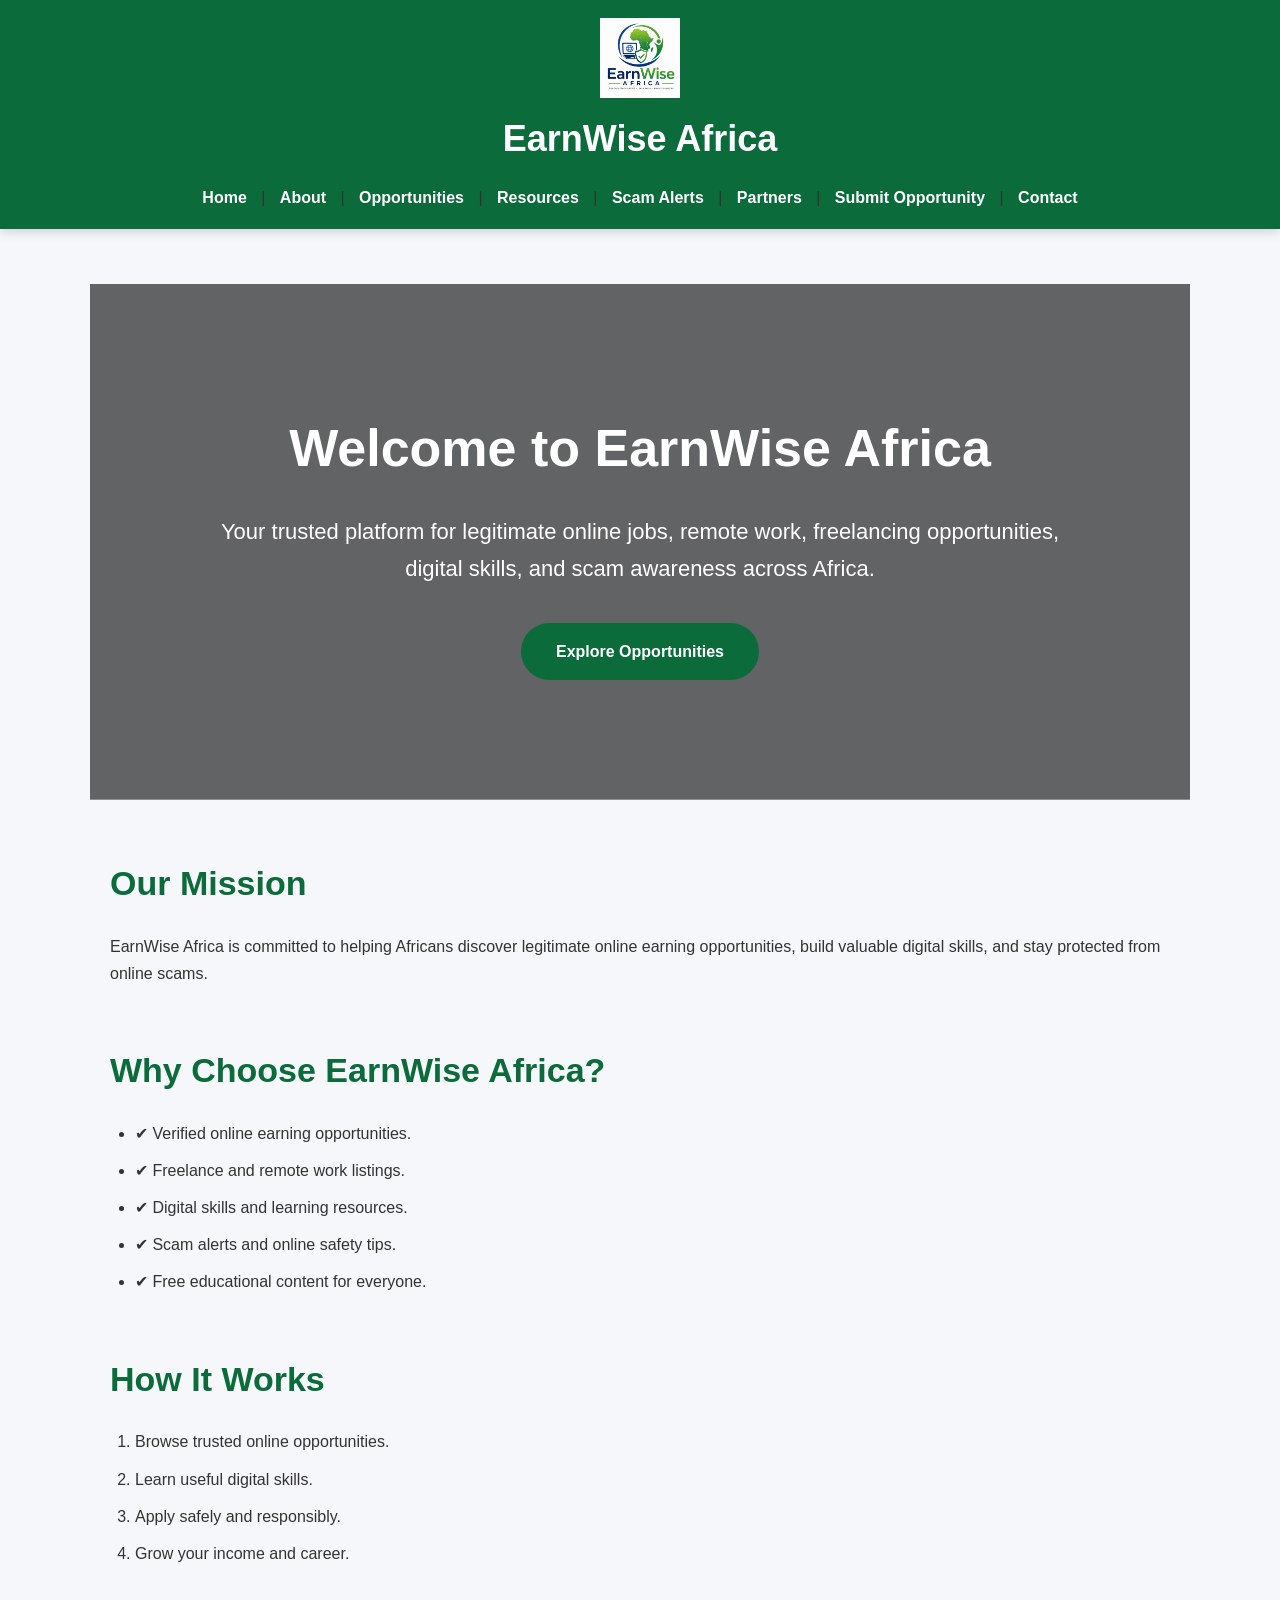
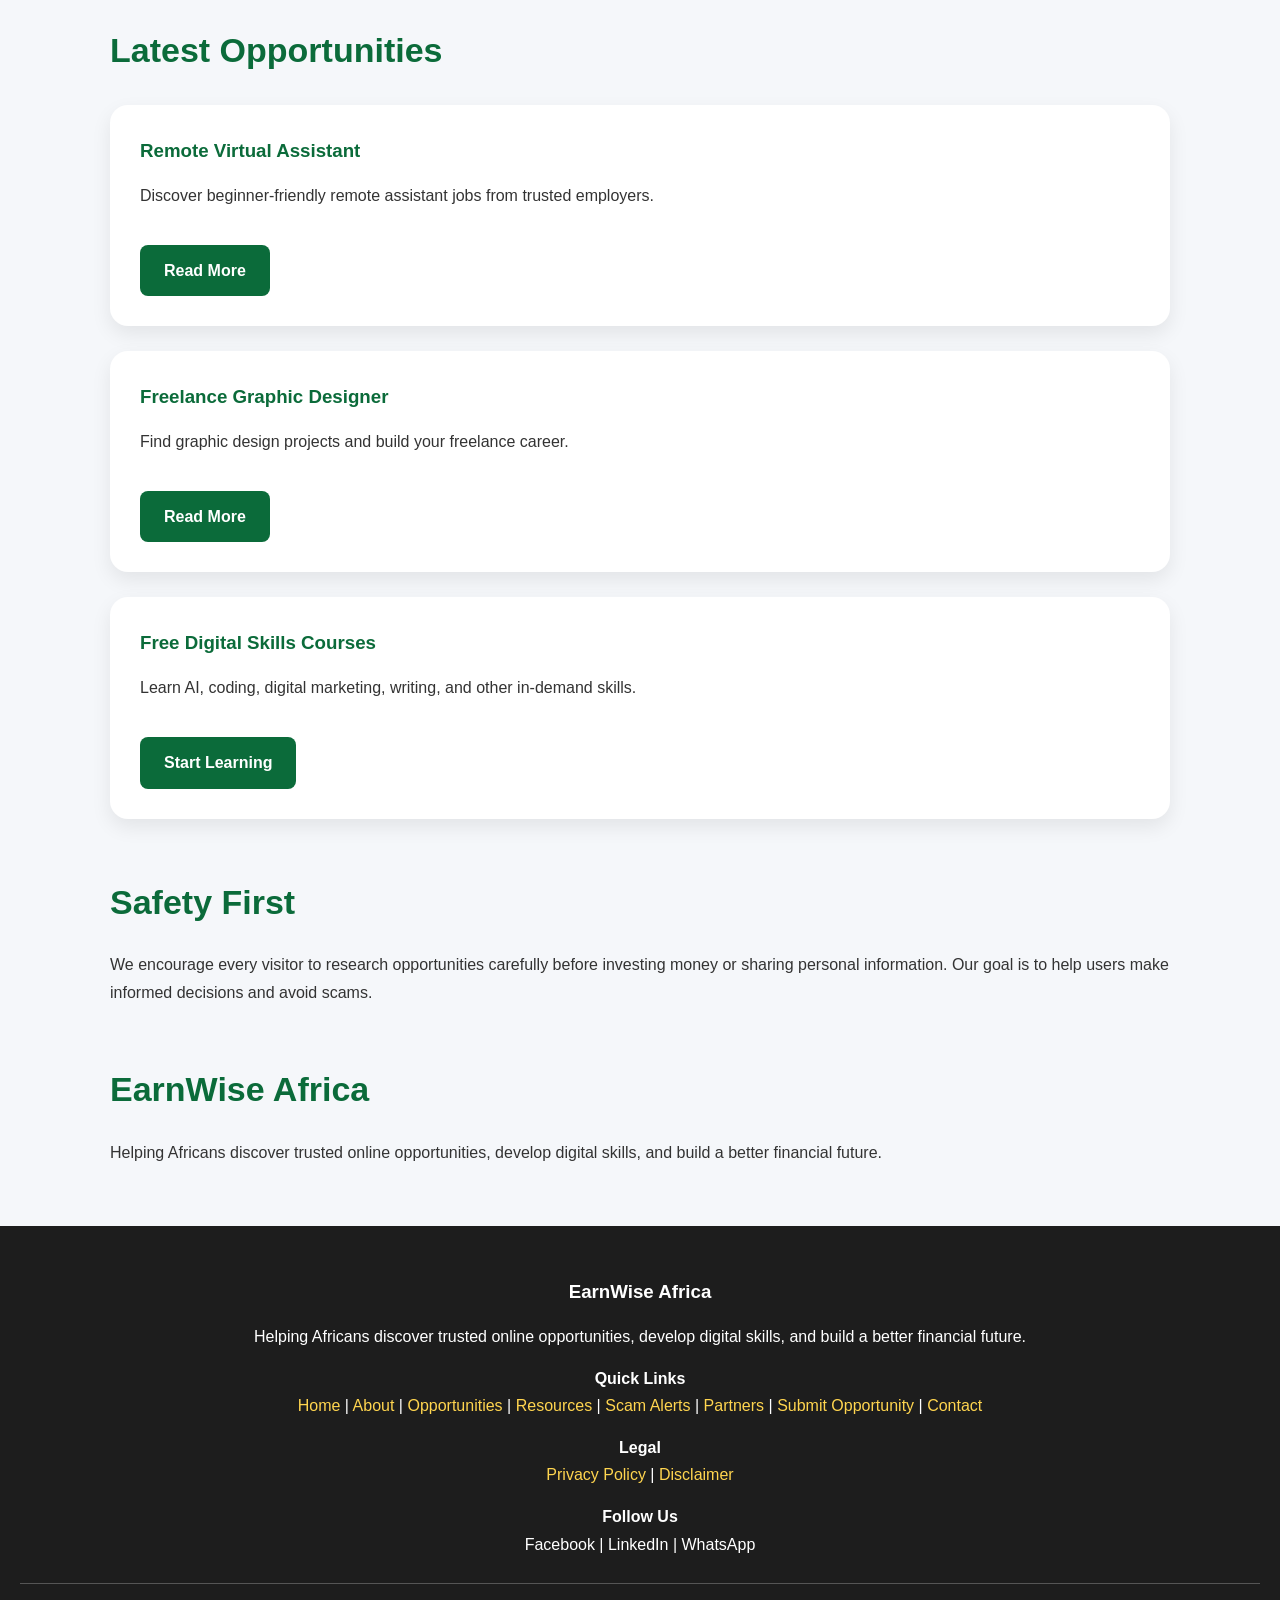
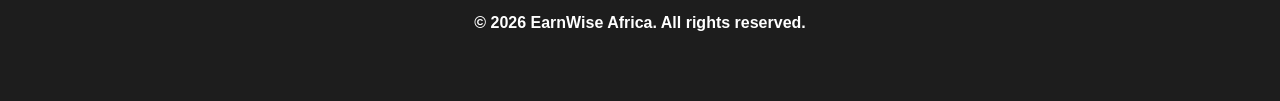
==== index.html @ 11a08cdd "Update index.html" ====
<!DOCTYPE html>
<html lang="en">

<head>
  <meta charset="UTF-8">
  <meta name="viewport" content="width=device-width, initial-scale=1.0">

  <!-- Google Search Console Verification -->
  <meta name="google-site-verification" content="mtl_ciN6yXpcy8QKT2hGcUMTpzf0PStPU-qutTMoH50">

  <title>EarnWise Africa | Trusted Online Opportunities</title>

  <link rel="stylesheet" href="style.css">
</head>

<body>

<nav>

<div class="logo-container">

<img src="file_00000000fa8471f48bc9422d1ed2f3ad.png" 
alt="EarnWise Africa Logo" 
class="logo">

<h2>EarnWise Africa</h2>

</div>


<div class="nav-links">

<a href="index.html">Home</a> |
<a href="about.html">About</a> |
<a href="opportunities.html">Opportunities</a> |
<a href="resources.html">Resources</a> |
<a href="scam-alerts.html">Scam Alerts</a> |
<a href="partners.html">Partners</a> |
<a href="submit-opportunity.html">Submit Opportunity</a> |
<a href="contact.html">Contact</a>

</div>

</nav>


<section class="hero">

<h1>Welcome to EarnWise Africa</h1>

<p>
Your trusted platform for legitimate online jobs, remote work,
freelancing opportunities, digital skills, and scam awareness across Africa.
</p>

<a href="opportunities.html">Explore Opportunities</a>

</section>


<section>

<h2>Our Mission</h2>

<p>
EarnWise Africa is committed to helping Africans discover legitimate online
earning opportunities, build valuable digital skills, and stay protected
from online scams.
</p>

</section>


<section>

<h2>Why Choose EarnWise Africa?</h2>

<ul>
<li>✔ Verified online earning opportunities.</li>
<li>✔ Freelance and remote work listings.</li>
<li>✔ Digital skills and learning resources.</li>
<li>✔ Scam alerts and online safety tips.</li>
<li>✔ Free educational content for everyone.</li>
</ul>

</section>


<section>

<h2>How It Works</h2>

<ol>
<li>Browse trusted online opportunities.</li>
<li>Learn useful digital skills.</li>
<li>Apply safely and responsibly.</li>
<li>Grow your income and career.</li>
</ol>

</section>


<section>

<h2>Latest Opportunities</h2>


<div class="card">

<h3>Remote Virtual Assistant</h3>

<p>
Discover beginner-friendly remote assistant jobs from trusted employers.
</p>

<a href="opportunities.html">Read More</a>

</div>


<div class="card">

<h3>Freelance Graphic Designer</h3>

<p>
Find graphic design projects and build your freelance career.
</p>

<a href="opportunities.html">Read More</a>

</div>


<div class="card">

<h3>Free Digital Skills Courses</h3>

<p>
Learn AI, coding, digital marketing, writing, and other in-demand skills.
</p>

<a href="resources.html">Start Learning</a>

</div>

</section>


<section>

<h2>Safety First</h2>

<p>
We encourage every visitor to research opportunities carefully before
investing money or sharing personal information. Our goal is to help users
make informed decisions and avoid scams.
</p>

</section>


<section class="brand">

<h2>EarnWise Africa</h2>

<p>
Helping Africans discover trusted online opportunities, develop digital
skills, and build a better financial future.
</p>

</section>


<footer>

<h3>EarnWise Africa</h3>

<p>
Helping Africans discover trusted online opportunities, develop digital
skills, and build a better financial future.
</p>


<p>
<strong>Quick Links</strong><br>

<a href="index.html">Home</a> |
<a href="about.html">About</a> |
<a href="opportunities.html">Opportunities</a> |
<a href="resources.html">Resources</a> |
<a href="scam-alerts.html">Scam Alerts</a> |
<a href="partners.html">Partners</a> |
<a href="submit-opportunity.html">Submit Opportunity</a> |
<a href="contact.html">Contact</a>

</p>


<p>
<strong>Legal</strong><br>

<a href="privacy.html">Privacy Policy</a> |
<a href="disclaimer.html">Disclaimer</a>

</p>


<p>
<strong>Follow Us</strong><br>
Facebook | LinkedIn | WhatsApp
</p>


<hr>

<p>
<strong>&copy; 2026 EarnWise Africa. All rights reserved.</strong>
</p>

</footer>


</body>
</html>
---- style.css ----
*{
  margin:0;
  padding:0;
  box-sizing:border-box;
}

html{
  scroll-behavior:smooth;
}

body{
  font-family:Arial, Helvetica, sans-serif;
  background:#f5f7fa;
  color:#333;
  line-height:1.7;
}

/* Navigation */

nav{
  background:#0b6b3a;
  padding:18px;
  text-align:center;
  position:sticky;
  top:0;
  z-index:1000;
  box-shadow:0 3px 10px rgba(0,0,0,.15);
}

/* Logo */

.logo{
  width:80px;
  height:80px;
  object-fit:contain;
  display:block;
  margin:0 auto 10px;
}

nav h2{
  color:white;
  font-size:36px;
  margin-bottom:15px;
}

nav a{
  color:white;
  text-decoration:none;
  margin:0 10px;
  font-weight:bold;
  transition:.3s;
}

nav a:hover{
  color:#ffd54f;
}

/* Hero */

.hero{
  background:linear-gradient(rgba(0,0,0,.6),rgba(0,0,0,.6)),
  url("https://images.unsplash.com/photo-1521737604893-d14cc237f11d?w=1600");
  background-size:cover;
  background-position:center;
  color:white;
  text-align:center;
  padding:120px 20px;
}

.hero h1{
  font-size:52px;
  margin-bottom:20px;
}

.hero p{
  font-size:22px;
  max-width:850px;
  margin:auto;
}

.hero a{
  display:inline-block;
  margin-top:35px;
  background:#0b6b3a;
  color:white;
  padding:15px 35px;
  border-radius:40px;
  text-decoration:none;
  font-weight:bold;
  transition:.3s;
}

.hero a:hover{
  background:#09582f;
}

/* Sections */

section{
  max-width:1100px;
  margin:55px auto;
  padding:0 20px;
}

section h2{
  color:#0b6b3a;
  font-size:34px;
  margin-bottom:20px;
}

section p{
  margin-bottom:18px;
}

/* Cards */

.card{
  background:white;
  padding:30px;
  margin:25px 0;
  border-radius:18px;
  box-shadow:0 8px 20px rgba(0,0,0,.08);
  transition:.3s;
}

.card:hover{
  transform:translateY(-6px);
}

.card h3{
  color:#0b6b3a;
  margin-bottom:15px;
}

.card a{
  display:inline-block;
  margin-top:18px;
  padding:12px 24px;
  background:#0b6b3a;
  color:white;
  border-radius:8px;
  text-decoration:none;
  font-weight:bold;
}

.card a:hover{
  background:#09582f;
}

/* Lists */

ul,
ol{
  padding-left:25px;
}

li{
  margin-bottom:10px;
}

/* Forms */

form{
  margin-top:20px;
}

label{
  display:block;
  margin-bottom:8px;
  color:#0b6b3a;
  font-weight:bold;
}

input,
textarea,
select{
  width:100%;
  padding:14px;
  margin-bottom:20px;
  border:1px solid #ccc;
  border-radius:8px;
  font-size:16px;
  font-family:Arial, Helvetica, sans-serif;
}

input:focus,
textarea:focus,
select:focus{
  outline:none;
  border-color:#0b6b3a;
}

textarea{
  resize:vertical;
}

button{
  background:#0b6b3a;
  color:white;
  border:none;
  padding:14px 28px;
  border-radius:8px;
  font-size:16px;
  font-weight:bold;
  cursor:pointer;
  transition:.3s;
}

button:hover{
  background:#09582f;
}

/* Footer */

footer{
  background:#1d1d1d;
  color:white;
  text-align:center;
  padding:50px 20px;
  margin-top:60px;
}

footer h3{
  margin-bottom:15px;
}

footer p{
  margin-bottom:15px;
}

footer a{
  color:#ffd54f;
  text-decoration:none;
}

footer a:hover{
  text-decoration:underline;
}

hr{
  border:none;
  border-top:1px solid #555;
  margin:25px 0;
}

/* Responsive */

@media (max-width:768px){

.logo{
  width:65px;
  height:65px;
}

nav h2{
  font-size:28px;
}

nav a{
  display:inline-block;
  margin:8px;
}

.hero{
  padding:90px 20px;
}

.hero h1{
  font-size:38px;
}

.hero p{
  font-size:18px;
}

section h2{
  font-size:28px;
}

.card{
  padding:22px;
}

button{
  width:100%;
}

}
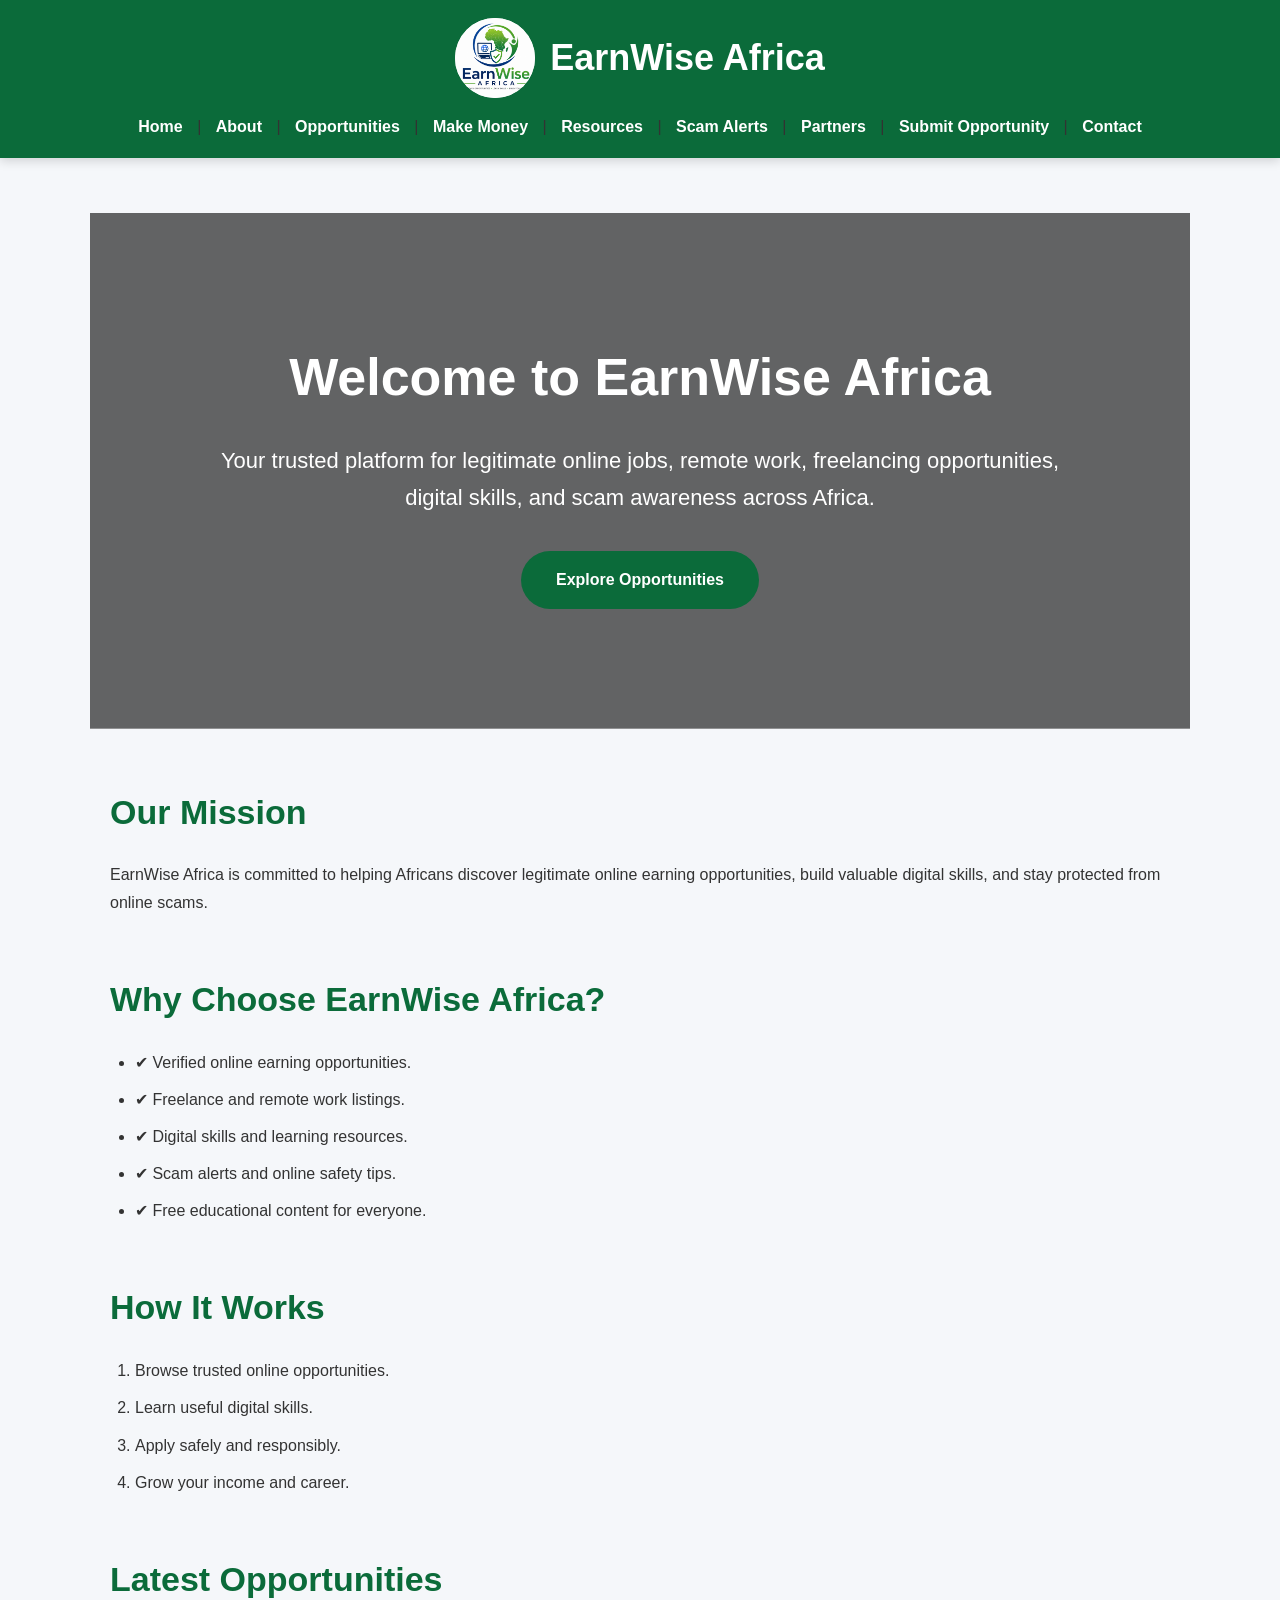
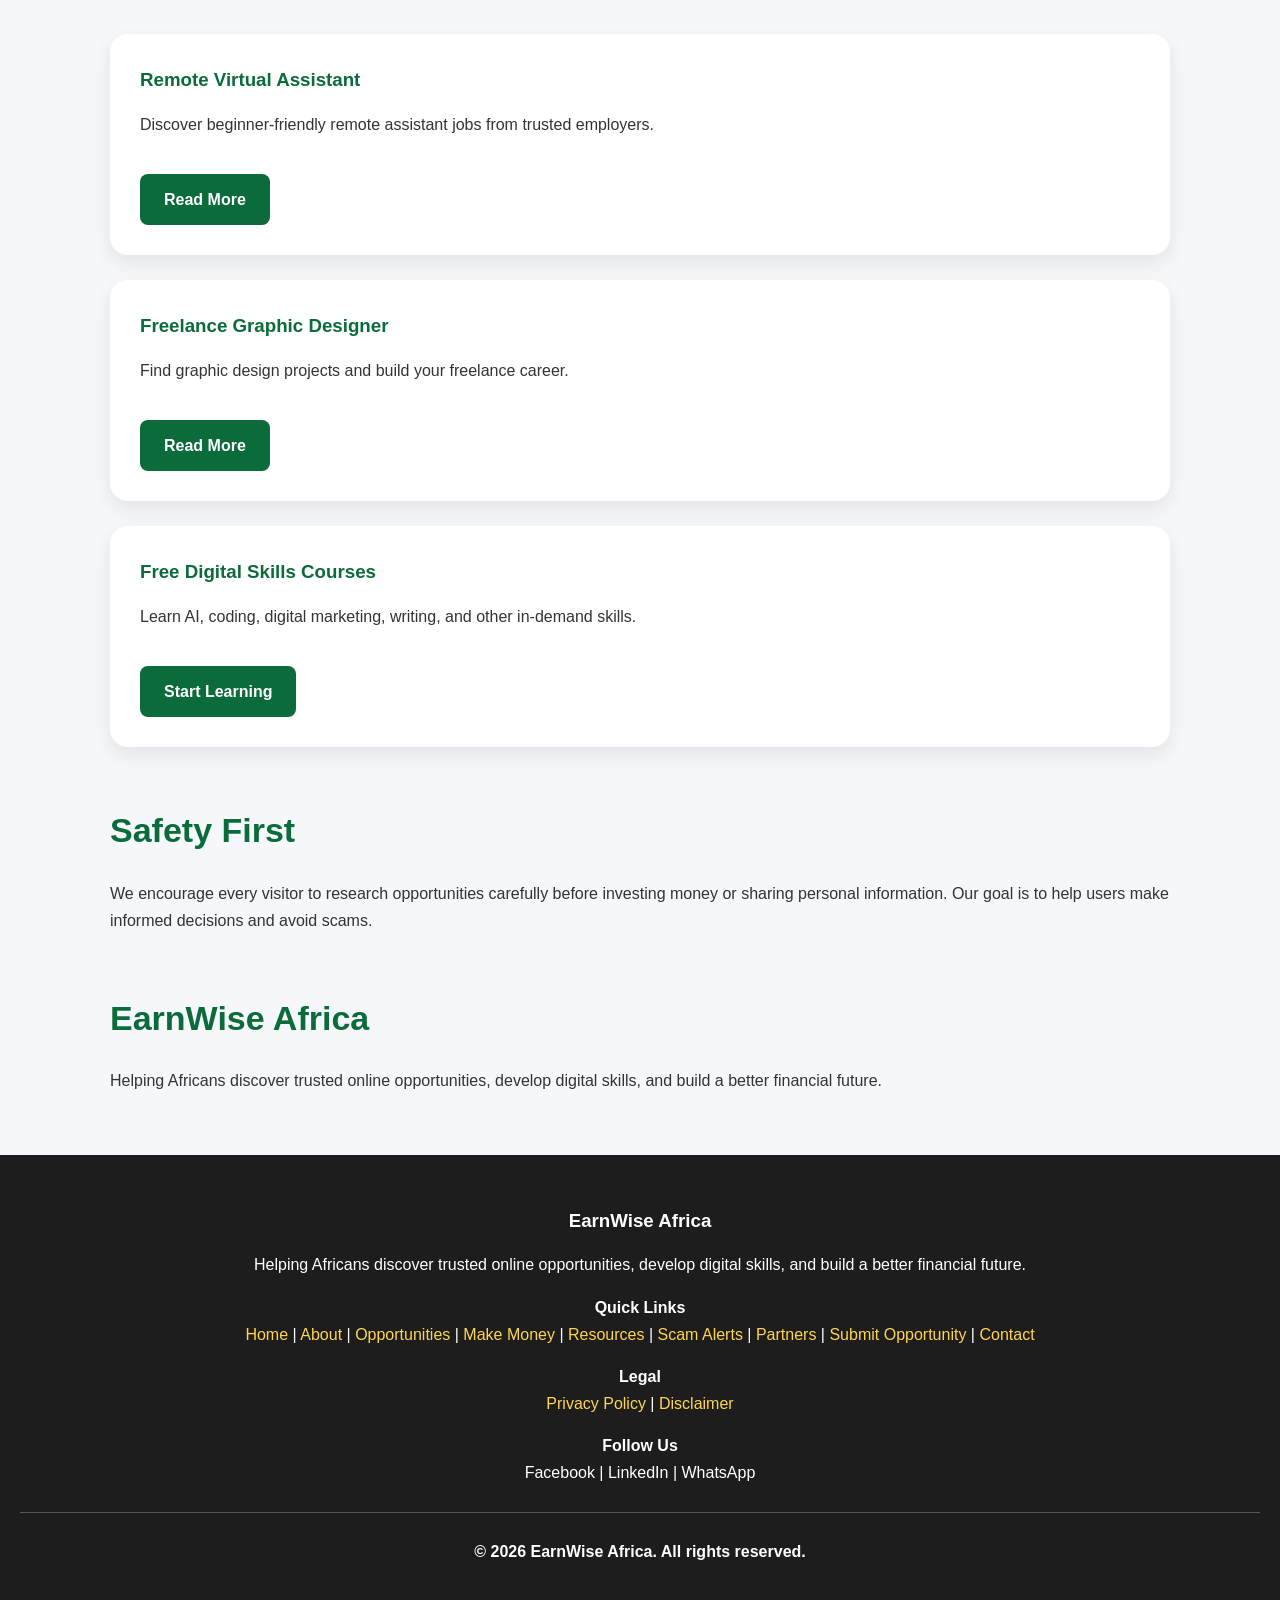
==== commit 34178776: "Update index.html" ====
--- a/index.html
+++ b/index.html
@@ -19,20 +19,20 @@
 
 <div class="logo-container">
 
-<img src="file_00000000fa8471f48bc9422d1ed2f3ad.png" 
-alt="EarnWise Africa Logo" 
+<img src="file_00000000fa8471f48bc9422d1ed2f3ad.png"
+alt="EarnWise Africa Logo"
 class="logo">
 
 <h2>EarnWise Africa</h2>
 
 </div>
-
 
 <div class="nav-links">
 
 <a href="index.html">Home</a> |
 <a href="about.html">About</a> |
 <a href="opportunities.html">Opportunities</a> |
+<a href="money.html">Make Money</a> |
 <a href="resources.html">Resources</a> |
 <a href="scam-alerts.html">Scam Alerts</a> |
 <a href="partners.html">Partners</a> |
@@ -43,7 +43,6 @@
 
 </nav>
 
-
 <section class="hero">
 
 <h1>Welcome to EarnWise Africa</h1>
@@ -56,7 +55,6 @@
 <a href="opportunities.html">Explore Opportunities</a>
 
 </section>
-
 
 <section>
 
@@ -69,7 +67,6 @@
 </p>
 
 </section>
-
 
 <section>
 
@@ -85,7 +82,6 @@
 
 </section>
 
-
 <section>
 
 <h2>How It Works</h2>
@@ -99,12 +95,10 @@
 
 </section>
 
-
 <section>
 
 <h2>Latest Opportunities</h2>
 
-
 <div class="card">
 
 <h3>Remote Virtual Assistant</h3>
@@ -117,7 +111,6 @@
 
 </div>
 
-
 <div class="card">
 
 <h3>Freelance Graphic Designer</h3>
@@ -130,7 +123,6 @@
 
 </div>
 
-
 <div class="card">
 
 <h3>Free Digital Skills Courses</h3>
@@ -144,7 +136,6 @@
 </div>
 
 </section>
-
 
 <section>
 
@@ -158,7 +149,6 @@
 
 </section>
 
-
 <section class="brand">
 
 <h2>EarnWise Africa</h2>
@@ -170,7 +160,6 @@
 
 </section>
 
-
 <footer>
 
 <h3>EarnWise Africa</h3>
@@ -179,7 +168,6 @@
 Helping Africans discover trusted online opportunities, develop digital
 skills, and build a better financial future.
 </p>
-
 
 <p>
 <strong>Quick Links</strong><br>
@@ -187,6 +175,7 @@
 <a href="index.html">Home</a> |
 <a href="about.html">About</a> |
 <a href="opportunities.html">Opportunities</a> |
+<a href="money.html">Make Money</a> |
 <a href="resources.html">Resources</a> |
 <a href="scam-alerts.html">Scam Alerts</a> |
 <a href="partners.html">Partners</a> |
@@ -195,7 +184,6 @@
 
 </p>
 
-
 <p>
 <strong>Legal</strong><br>
 
@@ -204,13 +192,11 @@
 
 </p>
 
-
 <p>
 <strong>Follow Us</strong><br>
 Facebook | LinkedIn | WhatsApp
 </p>
 
-
 <hr>
 
 <p>
@@ -218,7 +204,6 @@
 </p>
 
 </footer>
-
 
 </body>
 </html>
--- a/style.css
+++ b/style.css
@@ -27,14 +27,28 @@
   box-shadow:0 3px 10px rgba(0,0,0,.15);
 }
 
-/* Logo */
+/* Logo Container */
+
+.logo-container{
+  display:flex;
+  justify-content:center;
+  align-items:center;
+  gap:15px;
+  margin-bottom:15px;
+}
 
 .logo{
   width:80px;
   height:80px;
   object-fit:contain;
-  display:block;
-  margin:0 auto 10px;
+  border-radius:50%;
+  background:white;
+}
+
+.logo-container h2{
+  color:white;
+  font-size:36px;
+  margin:0;
 }
 
 nav h2{
@@ -43,6 +57,7 @@
   margin-bottom:15px;
 }
 
+.nav-links a,
 nav a{
   color:white;
   text-decoration:none;
@@ -58,8 +73,10 @@
 /* Hero */
 
 .hero{
-  background:linear-gradient(rgba(0,0,0,.6),rgba(0,0,0,.6)),
+  background:
+  linear-gradient(rgba(0,0,0,.6),rgba(0,0,0,.6)),
   url("https://images.unsplash.com/photo-1521737604893-d14cc237f11d?w=1600");
+
   background-size:cover;
   background-position:center;
   color:white;
@@ -87,7 +104,6 @@
   border-radius:40px;
   text-decoration:none;
   font-weight:bold;
-  transition:.3s;
 }
 
 .hero a:hover{
@@ -180,7 +196,6 @@
   border:1px solid #ccc;
   border-radius:8px;
   font-size:16px;
-  font-family:Arial, Helvetica, sans-serif;
 }
 
 input:focus,
@@ -203,7 +218,6 @@
   font-size:16px;
   font-weight:bold;
   cursor:pointer;
-  transition:.3s;
 }
 
 button:hover{
@@ -243,16 +257,20 @@
   margin:25px 0;
 }
 
-/* Responsive */
-
-@media (max-width:768px){
+/* Mobile */
+
+@media(max-width:768px){
 
 .logo{
   width:65px;
   height:65px;
 }
 
-nav h2{
+.logo-container{
+  flex-direction:column;
+}
+
+.logo-container h2{
   font-size:28px;
 }
 
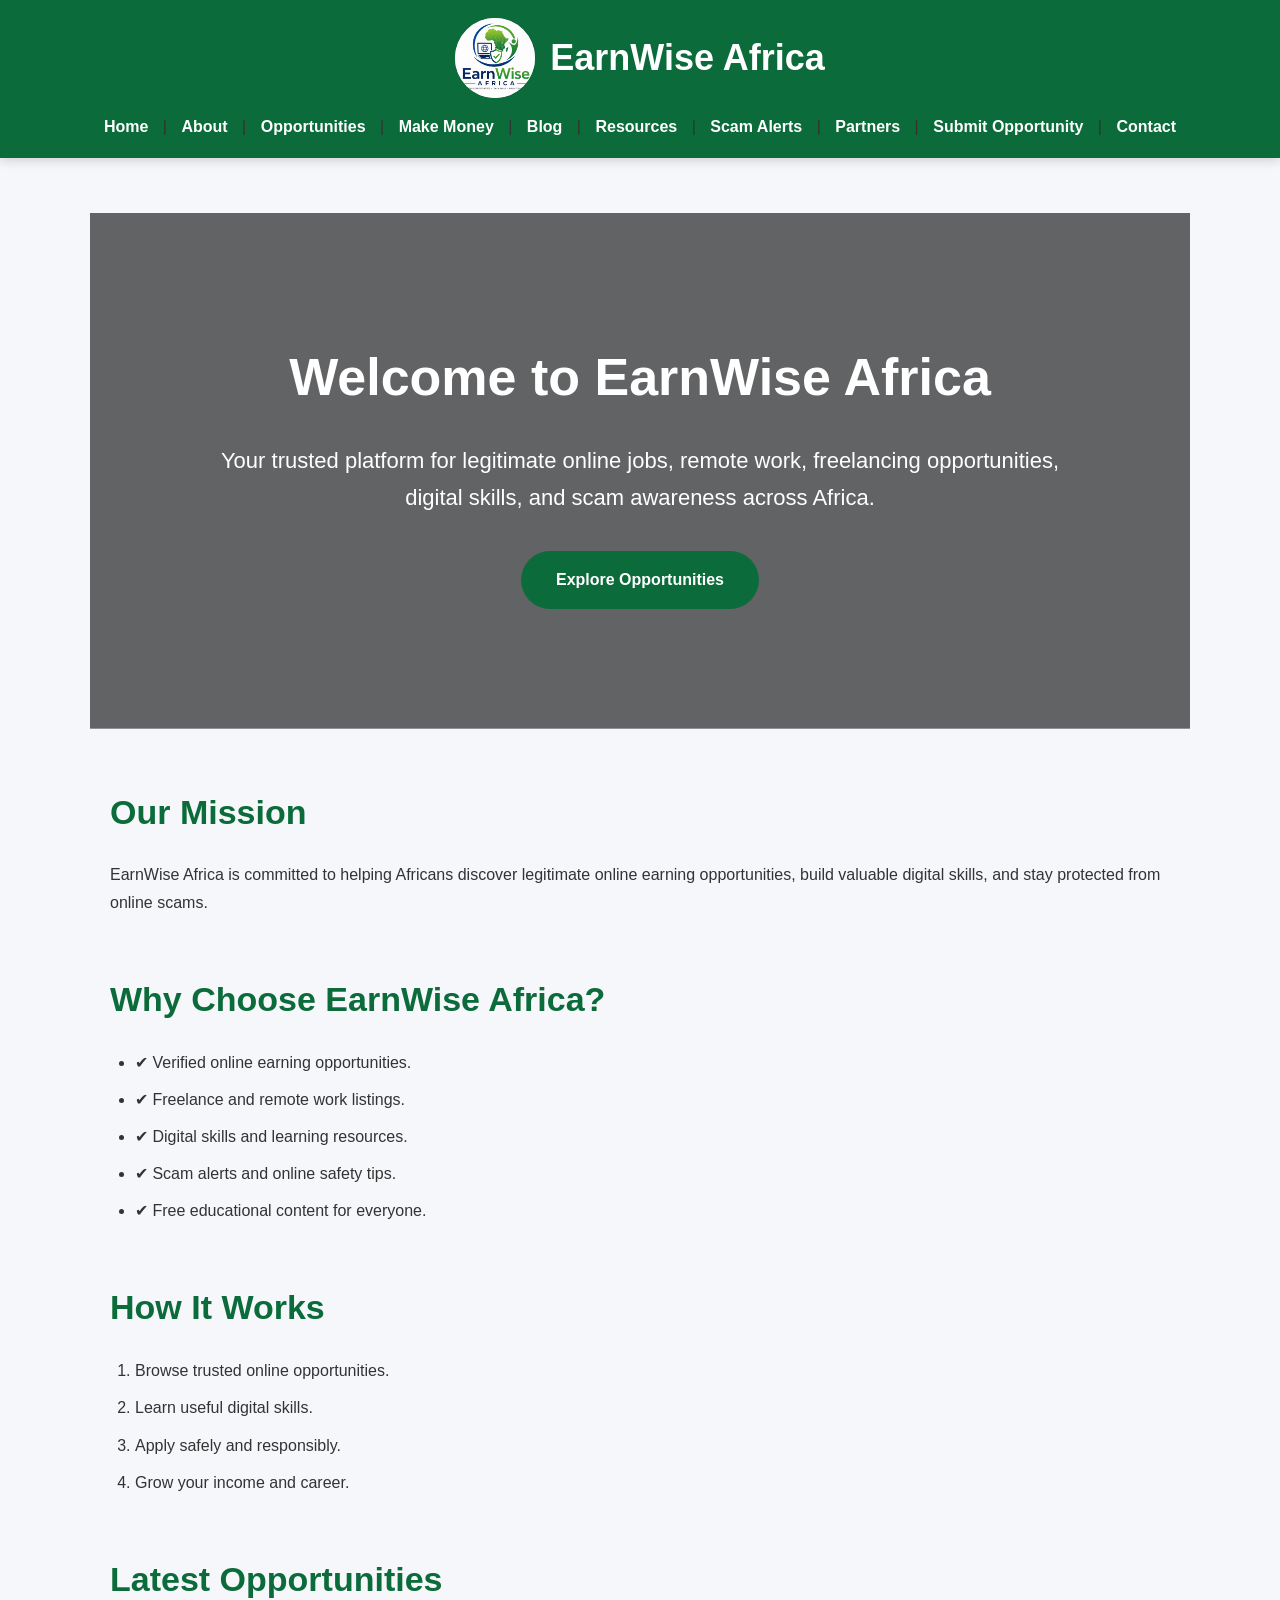
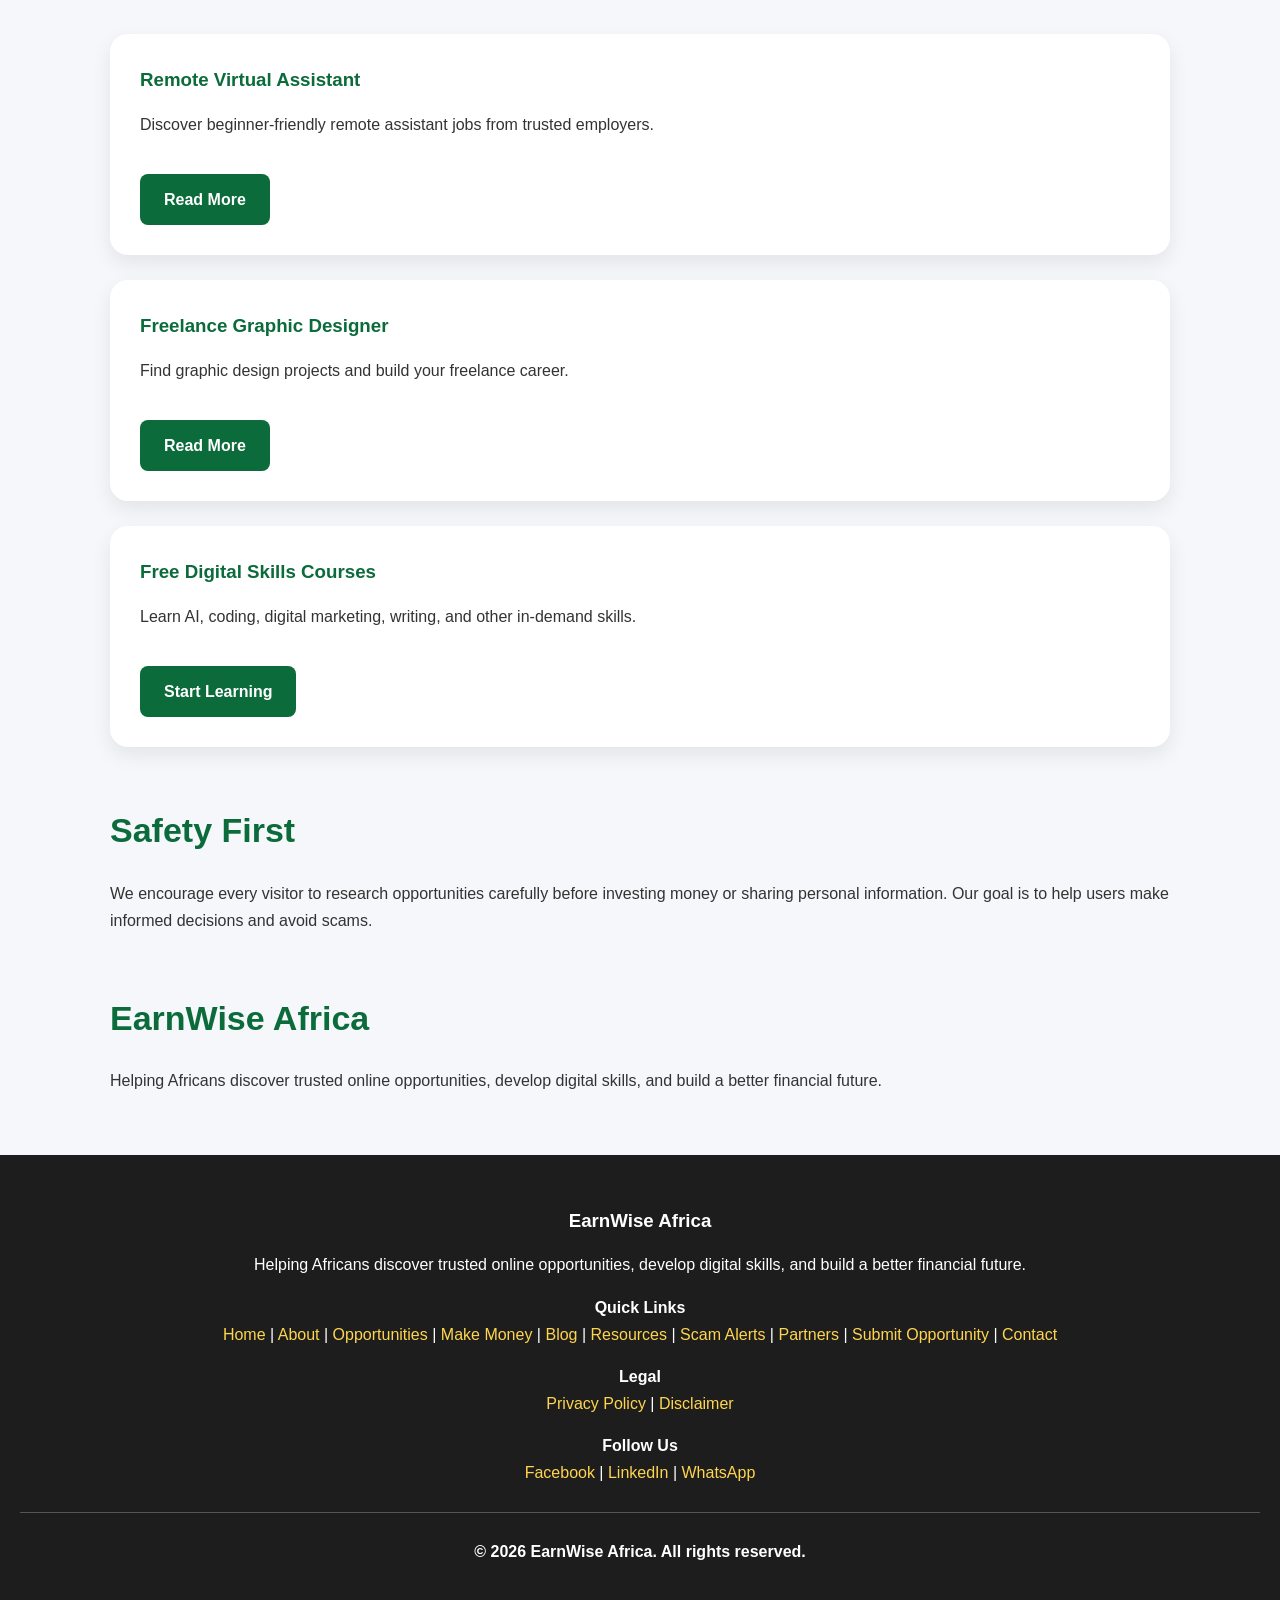
==== commit fc96b064: "Update index.html" ====
--- a/index.html
+++ b/index.html
@@ -2,15 +2,15 @@
 <html lang="en">
 
 <head>
-  <meta charset="UTF-8">
-  <meta name="viewport" content="width=device-width, initial-scale=1.0">
-
-  <!-- Google Search Console Verification -->
-  <meta name="google-site-verification" content="mtl_ciN6yXpcy8QKT2hGcUMTpzf0PStPU-qutTMoH50">
-
-  <title>EarnWise Africa | Trusted Online Opportunities</title>
-
-  <link rel="stylesheet" href="style.css">
+<meta charset="UTF-8">
+<meta name="viewport" content="width=device-width, initial-scale=1.0">
+
+<!-- Google Search Console Verification -->
+<meta name="google-site-verification" content="mtl_ciN6yXpcy8QKT2hGcUMTpzf0PStPU-qutTMoH50">
+
+<title>EarnWise Africa | Trusted Online Opportunities</title>
+
+<link rel="stylesheet" href="style.css">
 </head>
 
 <body>
@@ -26,6 +26,7 @@
 <h2>EarnWise Africa</h2>
 
 </div>
+
 
 <div class="nav-links">
 
@@ -33,6 +34,7 @@
 <a href="about.html">About</a> |
 <a href="opportunities.html">Opportunities</a> |
 <a href="money.html">Make Money</a> |
+<a href="blog.html">Blog</a> |
 <a href="resources.html">Resources</a> |
 <a href="scam-alerts.html">Scam Alerts</a> |
 <a href="partners.html">Partners</a> |
@@ -43,6 +45,7 @@
 
 </nav>
 
+
 <section class="hero">
 
 <h1>Welcome to EarnWise Africa</h1>
@@ -55,6 +58,7 @@
 <a href="opportunities.html">Explore Opportunities</a>
 
 </section>
+
 
 <section>
 
@@ -67,6 +71,7 @@
 </p>
 
 </section>
+
 
 <section>
 
@@ -82,6 +87,7 @@
 
 </section>
 
+
 <section>
 
 <h2>How It Works</h2>
@@ -95,10 +101,12 @@
 
 </section>
 
+
 <section>
 
 <h2>Latest Opportunities</h2>
 
+
 <div class="card">
 
 <h3>Remote Virtual Assistant</h3>
@@ -111,6 +119,7 @@
 
 </div>
 
+
 <div class="card">
 
 <h3>Freelance Graphic Designer</h3>
@@ -123,6 +132,7 @@
 
 </div>
 
+
 <div class="card">
 
 <h3>Free Digital Skills Courses</h3>
@@ -136,6 +146,7 @@
 </div>
 
 </section>
+
 
 <section>
 
@@ -149,6 +160,7 @@
 
 </section>
 
+
 <section class="brand">
 
 <h2>EarnWise Africa</h2>
@@ -160,6 +172,7 @@
 
 </section>
 
+
 <footer>
 
 <h3>EarnWise Africa</h3>
@@ -168,6 +181,7 @@
 Helping Africans discover trusted online opportunities, develop digital
 skills, and build a better financial future.
 </p>
+
 
 <p>
 <strong>Quick Links</strong><br>
@@ -176,6 +190,7 @@
 <a href="about.html">About</a> |
 <a href="opportunities.html">Opportunities</a> |
 <a href="money.html">Make Money</a> |
+<a href="blog.html">Blog</a> |
 <a href="resources.html">Resources</a> |
 <a href="scam-alerts.html">Scam Alerts</a> |
 <a href="partners.html">Partners</a> |
@@ -184,6 +199,7 @@
 
 </p>
 
+
 <p>
 <strong>Legal</strong><br>
 
@@ -192,18 +208,29 @@
 
 </p>
 
+
 <p>
 <strong>Follow Us</strong><br>
-Facebook | LinkedIn | WhatsApp
-</p>
+
+<a href="YOUR_FACEBOOK_LINK" target="_blank">Facebook</a> |
+
+<a href="YOUR_LINKEDIN_LINK" target="_blank">LinkedIn</a> |
+
+<a href="YOUR_WHATSAPP_LINK" target="_blank">WhatsApp</a>
+
+</p>
+
 
 <hr>
 
+
 <p>
 <strong>&copy; 2026 EarnWise Africa. All rights reserved.</strong>
 </p>
 
+
 </footer>
+
 
 </body>
 </html>
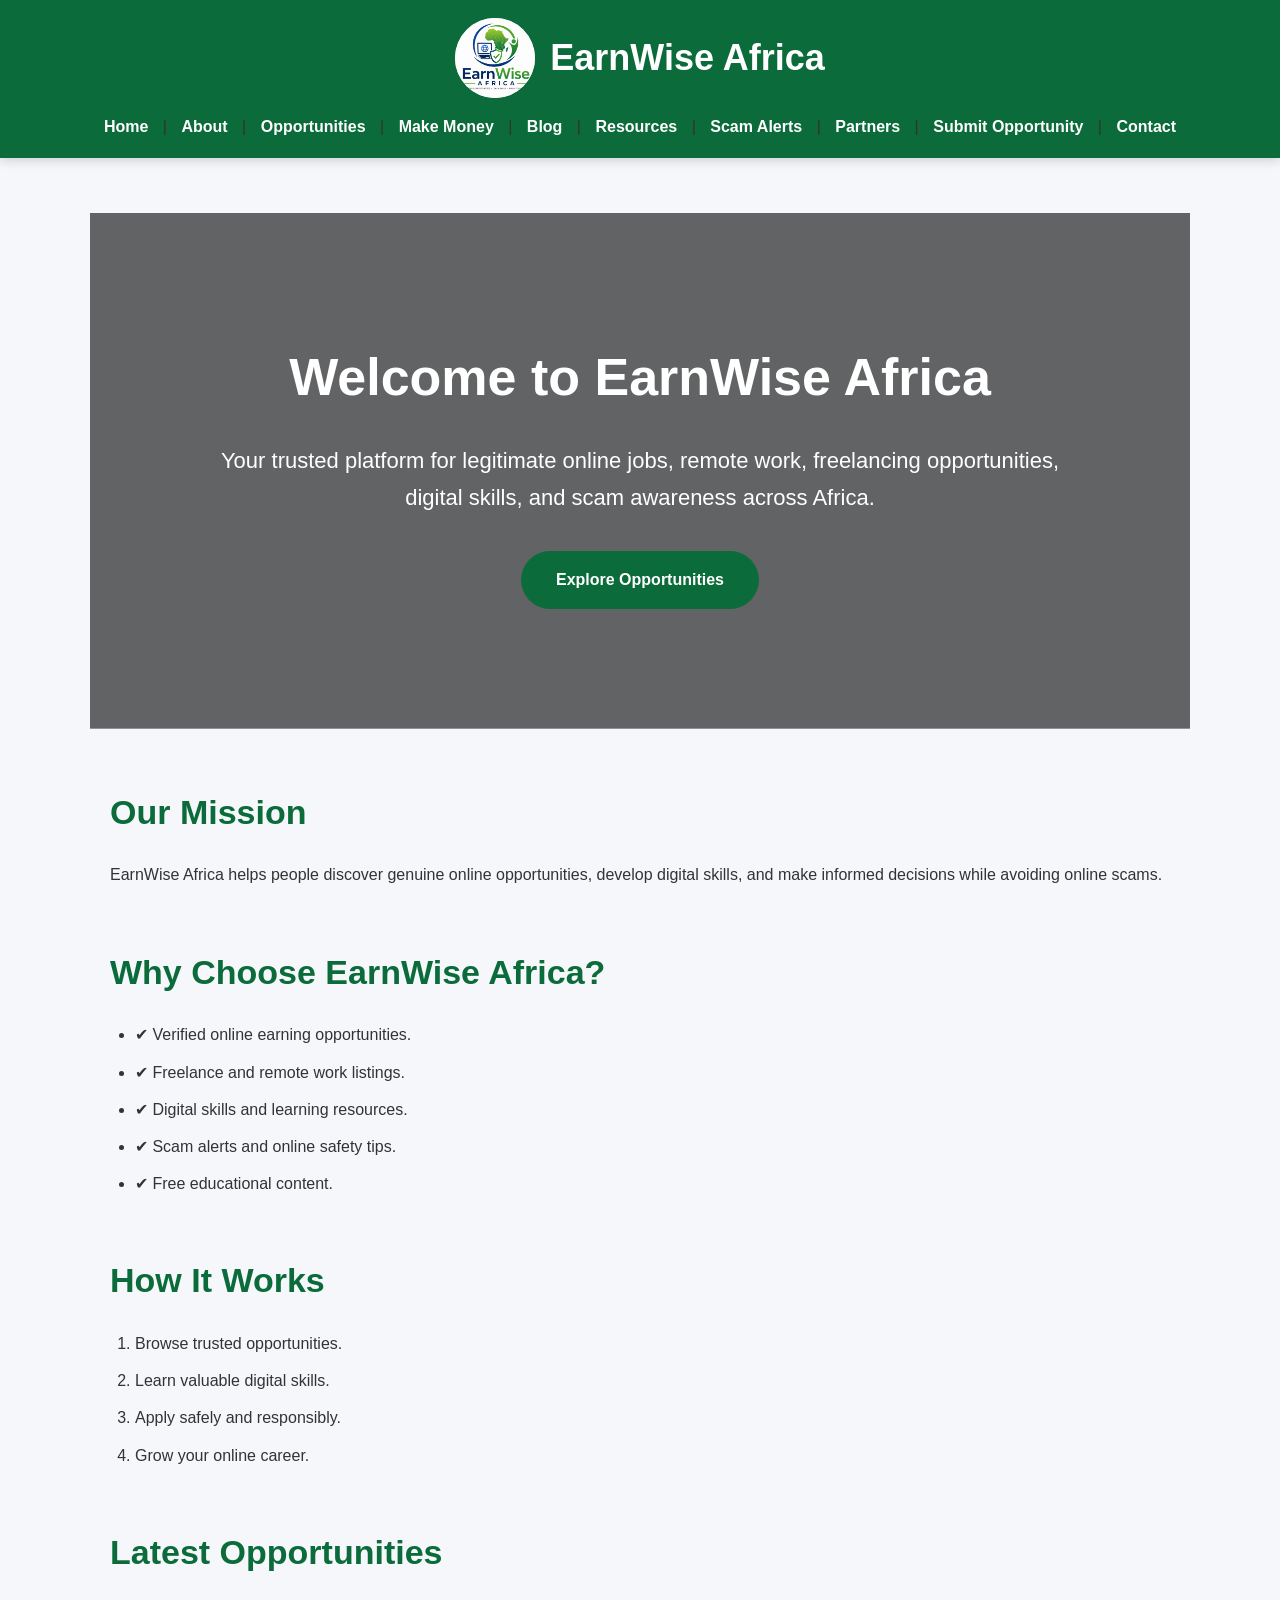
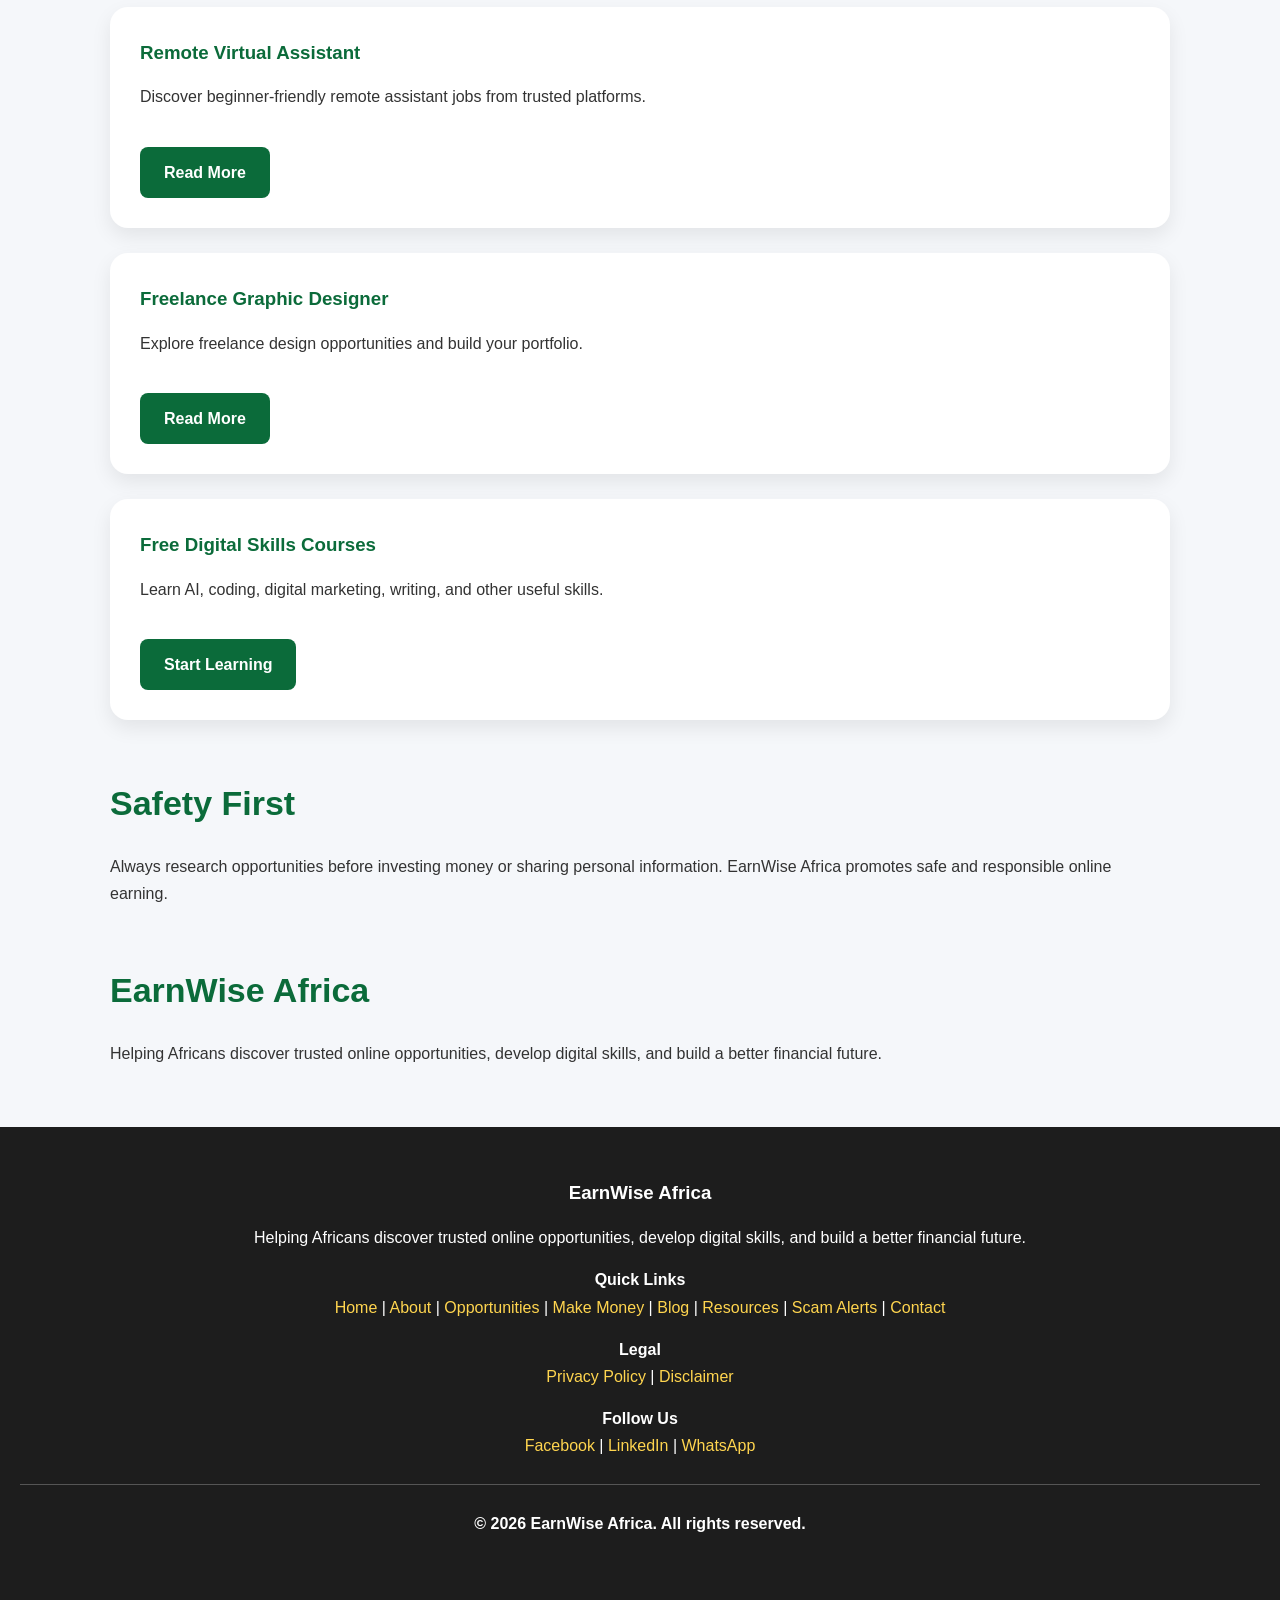
==== commit 58fd0c73: "Update index.html" ====
--- a/index.html
+++ b/index.html
@@ -2,18 +2,28 @@
 <html lang="en">
 
 <head>
+
 <meta charset="UTF-8">
 <meta name="viewport" content="width=device-width, initial-scale=1.0">
 
 <!-- Google Search Console Verification -->
 <meta name="google-site-verification" content="mtl_ciN6yXpcy8QKT2hGcUMTpzf0PStPU-qutTMoH50">
 
+<!-- Google AdSense -->
+<script async src="https://pagead2.googlesyndication.com/adsbygoogle.js?client=ca-pub-9444051962136642"
+crossorigin="anonymous"></script>
+
+<meta name="description" content="EarnWise Africa helps Africans discover trusted online jobs, remote work, freelancing opportunities, digital skills, and scam awareness resources.">
+
 <title>EarnWise Africa | Trusted Online Opportunities</title>
 
 <link rel="stylesheet" href="style.css">
+
 </head>
 
+
 <body>
+
 
 <nav>
 
@@ -46,6 +56,7 @@
 </nav>
 
 
+
 <section class="hero">
 
 <h1>Welcome to EarnWise Africa</h1>
@@ -60,17 +71,19 @@
 </section>
 
 
+
 <section>
 
 <h2>Our Mission</h2>
 
 <p>
-EarnWise Africa is committed to helping Africans discover legitimate online
-earning opportunities, build valuable digital skills, and stay protected
-from online scams.
-</p>
-
-</section>
+EarnWise Africa helps people discover genuine online opportunities,
+develop digital skills, and make informed decisions while avoiding
+online scams.
+</p>
+
+</section>
+
 
 
 <section>
@@ -78,30 +91,36 @@
 <h2>Why Choose EarnWise Africa?</h2>
 
 <ul>
+
 <li>✔ Verified online earning opportunities.</li>
 <li>✔ Freelance and remote work listings.</li>
 <li>✔ Digital skills and learning resources.</li>
 <li>✔ Scam alerts and online safety tips.</li>
-<li>✔ Free educational content for everyone.</li>
+<li>✔ Free educational content.</li>
+
 </ul>
 
 </section>
 
 
+
 <section>
 
 <h2>How It Works</h2>
 
 <ol>
-<li>Browse trusted online opportunities.</li>
-<li>Learn useful digital skills.</li>
+
+<li>Browse trusted opportunities.</li>
+<li>Learn valuable digital skills.</li>
 <li>Apply safely and responsibly.</li>
-<li>Grow your income and career.</li>
+<li>Grow your online career.</li>
+
 </ol>
 
 </section>
 
 
+
 <section>
 
 <h2>Latest Opportunities</h2>
@@ -112,7 +131,7 @@
 <h3>Remote Virtual Assistant</h3>
 
 <p>
-Discover beginner-friendly remote assistant jobs from trusted employers.
+Discover beginner-friendly remote assistant jobs from trusted platforms.
 </p>
 
 <a href="opportunities.html">Read More</a>
@@ -120,12 +139,13 @@
 </div>
 
 
+
 <div class="card">
 
 <h3>Freelance Graphic Designer</h3>
 
 <p>
-Find graphic design projects and build your freelance career.
+Explore freelance design opportunities and build your portfolio.
 </p>
 
 <a href="opportunities.html">Read More</a>
@@ -133,19 +153,23 @@
 </div>
 
 
+
 <div class="card">
 
 <h3>Free Digital Skills Courses</h3>
 
 <p>
-Learn AI, coding, digital marketing, writing, and other in-demand skills.
+Learn AI, coding, digital marketing, writing, and other useful skills.
 </p>
 
 <a href="resources.html">Start Learning</a>
 
 </div>
 
-</section>
+
+</section>
+
+
 
 
 <section>
@@ -153,12 +177,13 @@
 <h2>Safety First</h2>
 
 <p>
-We encourage every visitor to research opportunities carefully before
-investing money or sharing personal information. Our goal is to help users
-make informed decisions and avoid scams.
-</p>
-
-</section>
+Always research opportunities before investing money or sharing personal
+information. EarnWise Africa promotes safe and responsible online earning.
+</p>
+
+</section>
+
+
 
 
 <section class="brand">
@@ -173,9 +198,13 @@
 </section>
 
 
+
+
 <footer>
 
+
 <h3>EarnWise Africa</h3>
+
 
 <p>
 Helping Africans discover trusted online opportunities, develop digital
@@ -183,7 +212,9 @@
 </p>
 
 
-<p>
+
+<p>
+
 <strong>Quick Links</strong><br>
 
 <a href="index.html">Home</a> |
@@ -193,14 +224,14 @@
 <a href="blog.html">Blog</a> |
 <a href="resources.html">Resources</a> |
 <a href="scam-alerts.html">Scam Alerts</a> |
-<a href="partners.html">Partners</a> |
-<a href="submit-opportunity.html">Submit Opportunity</a> |
 <a href="contact.html">Contact</a>
 
 </p>
 
 
-<p>
+
+<p>
+
 <strong>Legal</strong><br>
 
 <a href="privacy.html">Privacy Policy</a> |
@@ -209,7 +240,9 @@
 </p>
 
 
-<p>
+
+<p>
+
 <strong>Follow Us</strong><br>
 
 <a href="YOUR_FACEBOOK_LINK" target="_blank">Facebook</a> |
@@ -221,6 +254,7 @@
 </p>
 
 
+
 <hr>
 
 
@@ -233,4 +267,5 @@
 
 
 </body>
+
 </html>
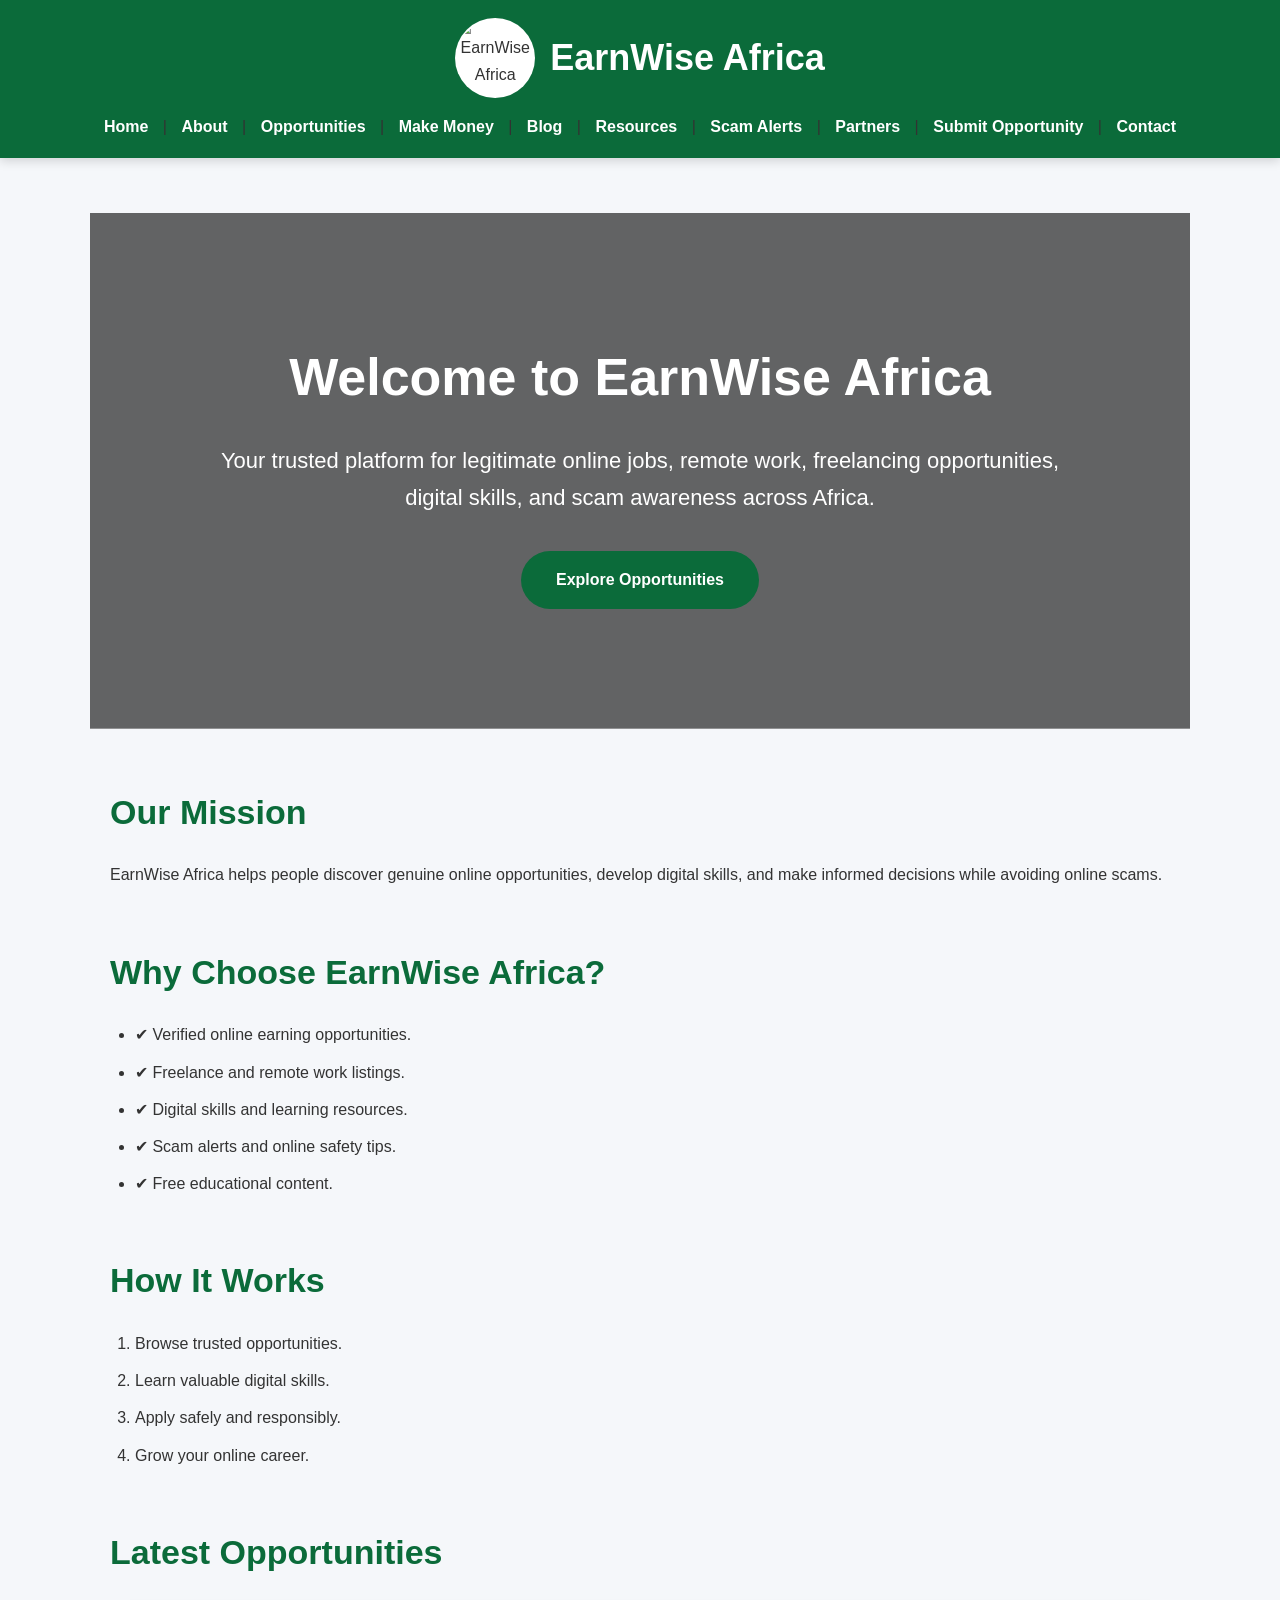
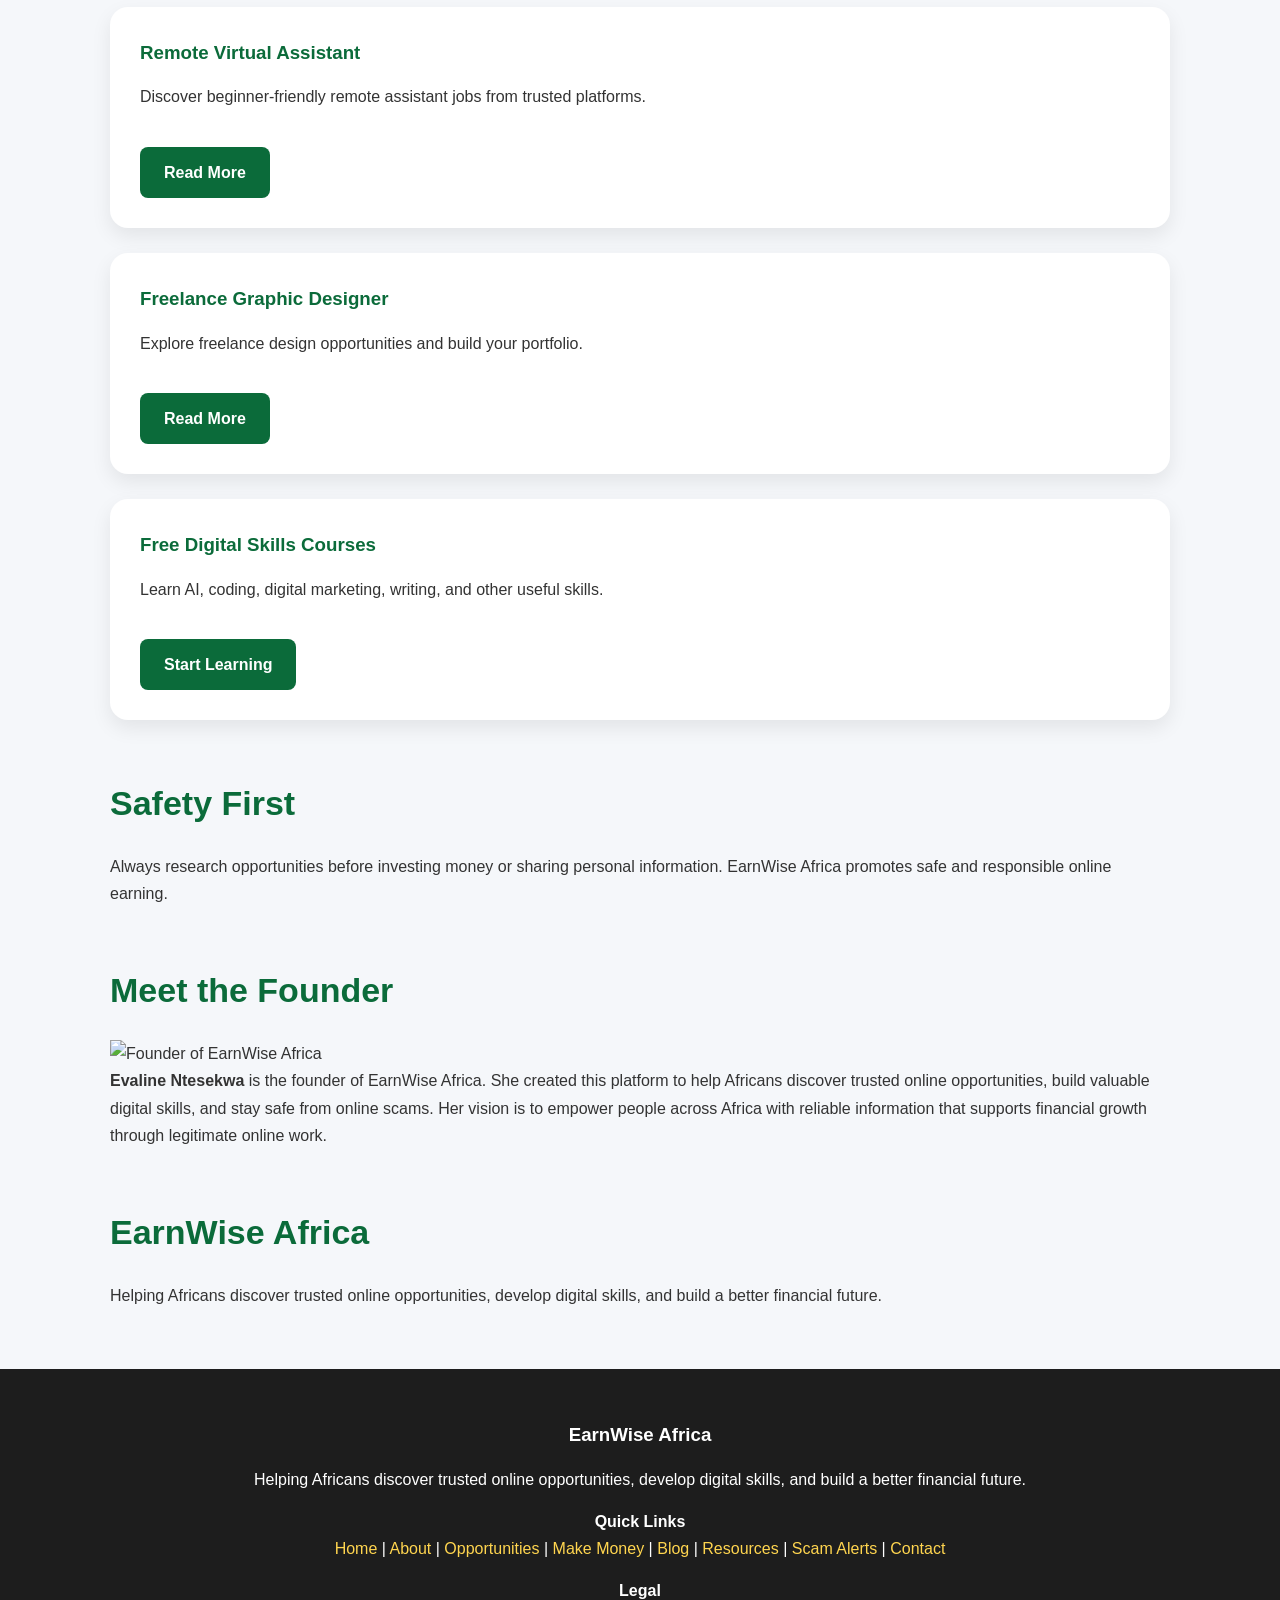
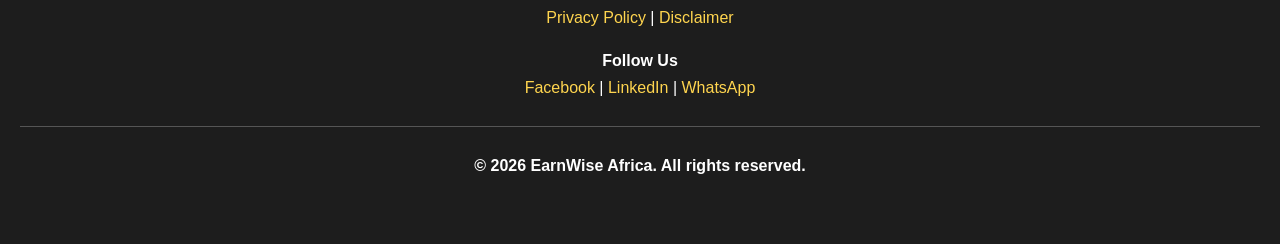
==== commit c6322797: "Revise index.html with new sections and content Updated various sections in index.html to improve co" ====
--- a/index.html
+++ b/index.html
@@ -1,7 +1,15 @@
 <!DOCTYPE html>
 <html lang="en">
+<head>
 
-<head>
+<!-- Google Analytics -->
+<script async src="https://www.googletagmanager.com/gtag/js?id=G-DNMQYMQJC2"></script>
+<script>
+window.dataLayer = window.dataLayer || [];
+function gtag(){dataLayer.push(arguments);}
+gtag('js', new Date());
+gtag('config', 'G-DNMQYMQJC2');
+</script>
 
 <meta charset="UTF-8">
 <meta name="viewport" content="width=device-width, initial-scale=1.0">
@@ -10,7 +18,9 @@
 <meta name="google-site-verification" content="mtl_ciN6yXpcy8QKT2hGcUMTpzf0PStPU-qutTMoH50">
 
 <!-- Google AdSense -->
-<script async src="https://pagead2.googlesyndication.com/adsbygoogle.js?client=ca-pub-9444051962136642"
+<meta name="google-adsense-account" content="ca-pub-9444051962136642">
+
+<script async src="https://pagead2.googlesyndication.com/pagead/js/adsbygoogle.js?client=ca-pub-9444051962136642"
 crossorigin="anonymous"></script>
 
 <meta name="description" content="EarnWise Africa helps Africans discover trusted online jobs, remote work, freelancing opportunities, digital skills, and scam awareness resources.">
@@ -21,25 +31,15 @@
 
 </head>
 
-
 <body>
 
-
 <nav>
-
 <div class="logo-container">
-
-<img src="file_00000000fa8471f48bc9422d1ed2f3ad.png"
-alt="EarnWise Africa Logo"
-class="logo">
-
+<img src="logo.png" alt="EarnWise Africa Logo" class="logo">
 <h2>EarnWise Africa</h2>
-
 </div>
 
-
 <div class="nav-links">
-
 <a href="index.html">Home</a> |
 <a href="about.html">About</a> |
 <a href="opportunities.html">Opportunities</a> |
@@ -50,172 +50,90 @@
 <a href="partners.html">Partners</a> |
 <a href="submit-opportunity.html">Submit Opportunity</a> |
 <a href="contact.html">Contact</a>
-
 </div>
-
 </nav>
 
-
-
 <section class="hero">
-
 <h1>Welcome to EarnWise Africa</h1>
-
-<p>
-Your trusted platform for legitimate online jobs, remote work,
-freelancing opportunities, digital skills, and scam awareness across Africa.
-</p>
-
+<p>Your trusted platform for legitimate online jobs, remote work, freelancing opportunities, digital skills, and scam awareness across Africa.</p>
 <a href="opportunities.html">Explore Opportunities</a>
-
 </section>
 
-
+<section>
+<h2>Our Mission</h2>
+<p>EarnWise Africa helps people discover genuine online opportunities, develop digital skills, and make informed decisions while avoiding online scams.</p>
+</section>
 
 <section>
-
-<h2>Our Mission</h2>
-
-<p>
-EarnWise Africa helps people discover genuine online opportunities,
-develop digital skills, and make informed decisions while avoiding
-online scams.
-</p>
-
-</section>
-
-
-
-<section>
-
 <h2>Why Choose EarnWise Africa?</h2>
-
 <ul>
-
 <li>✔ Verified online earning opportunities.</li>
 <li>✔ Freelance and remote work listings.</li>
 <li>✔ Digital skills and learning resources.</li>
 <li>✔ Scam alerts and online safety tips.</li>
 <li>✔ Free educational content.</li>
-
 </ul>
-
 </section>
 
-
-
 <section>
-
 <h2>How It Works</h2>
-
 <ol>
-
 <li>Browse trusted opportunities.</li>
 <li>Learn valuable digital skills.</li>
 <li>Apply safely and responsibly.</li>
 <li>Grow your online career.</li>
+</ol>
+</section>
 
-</ol>
+<section>
+<h2>Latest Opportunities</h2>
+
+<div class="card">
+<h3>Remote Virtual Assistant</h3>
+<p>Discover beginner-friendly remote assistant jobs from trusted platforms.</p>
+<a href="opportunities.html">Read More</a>
+</div>
+
+<div class="card">
+<h3>Freelance Graphic Designer</h3>
+<p>Explore freelance design opportunities and build your portfolio.</p>
+<a href="opportunities.html">Read More</a>
+</div>
+
+<div class="card">
+<h3>Free Digital Skills Courses</h3>
+<p>Learn AI, coding, digital marketing, writing, and other useful skills.</p>
+<a href="resources.html">Start Learning</a>
+</div>
 
 </section>
 
+<section>
+<h2>Safety First</h2>
+<p>Always research opportunities before investing money or sharing personal information. EarnWise Africa promotes safe and responsible online earning.</p>
+</section>
 
+<section class="founder">
+<h2>Meet the Founder</h2>
 
-<section>
+<img src="founder.jpg" alt="Founder of EarnWise Africa" class="founder-photo">
 
-<h2>Latest Opportunities</h2>
-
-
-<div class="card">
-
-<h3>Remote Virtual Assistant</h3>
-
-<p>
-Discover beginner-friendly remote assistant jobs from trusted platforms.
-</p>
-
-<a href="opportunities.html">Read More</a>
-
-</div>
-
-
-
-<div class="card">
-
-<h3>Freelance Graphic Designer</h3>
-
-<p>
-Explore freelance design opportunities and build your portfolio.
-</p>
-
-<a href="opportunities.html">Read More</a>
-
-</div>
-
-
-
-<div class="card">
-
-<h3>Free Digital Skills Courses</h3>
-
-<p>
-Learn AI, coding, digital marketing, writing, and other useful skills.
-</p>
-
-<a href="resources.html">Start Learning</a>
-
-</div>
-
+<p><strong>Evaline Ntesekwa</strong> is the founder of EarnWise Africa. She created this platform to help Africans discover trusted online opportunities, build valuable digital skills, and stay safe from online scams. Her vision is to empower people across Africa with reliable information that supports financial growth through legitimate online work.</p>
 
 </section>
 
-
-
-
-<section>
-
-<h2>Safety First</h2>
-
-<p>
-Always research opportunities before investing money or sharing personal
-information. EarnWise Africa promotes safe and responsible online earning.
-</p>
-
+<section class="brand">
+<h2>EarnWise Africa</h2>
+<p>Helping Africans discover trusted online opportunities, develop digital skills, and build a better financial future.</p>
 </section>
-
-
-
-
-<section class="brand">
-
-<h2>EarnWise Africa</h2>
-
-<p>
-Helping Africans discover trusted online opportunities, develop digital
-skills, and build a better financial future.
-</p>
-
-</section>
-
-
-
 
 <footer>
 
-
 <h3>EarnWise Africa</h3>
 
+<p>Helping Africans discover trusted online opportunities, develop digital skills, and build a better financial future.</p>
 
-<p>
-Helping Africans discover trusted online opportunities, develop digital
-skills, and build a better financial future.
-</p>
-
-
-
-<p>
-
-<strong>Quick Links</strong><br>
+<p><strong>Quick Links</strong><br>
 
 <a href="index.html">Home</a> |
 <a href="about.html">About</a> |
@@ -228,44 +146,26 @@
 
 </p>
 
-
-
-<p>
-
-<strong>Legal</strong><br>
+<p><strong>Legal</strong><br>
 
 <a href="privacy.html">Privacy Policy</a> |
 <a href="disclaimer.html">Disclaimer</a>
 
 </p>
 
-
-
-<p>
-
-<strong>Follow Us</strong><br>
+<p><strong>Follow Us</strong><br>
 
 <a href="YOUR_FACEBOOK_LINK" target="_blank">Facebook</a> |
-
 <a href="YOUR_LINKEDIN_LINK" target="_blank">LinkedIn</a> |
-
 <a href="YOUR_WHATSAPP_LINK" target="_blank">WhatsApp</a>
 
 </p>
 
-
-
 <hr>
 
-
-<p>
-<strong>&copy; 2026 EarnWise Africa. All rights reserved.</strong>
-</p>
-
+<p><strong>&copy; 2026 EarnWise Africa. All rights reserved.</strong></p>
 
 </footer>
 
-
 </body>
-
 </html>
